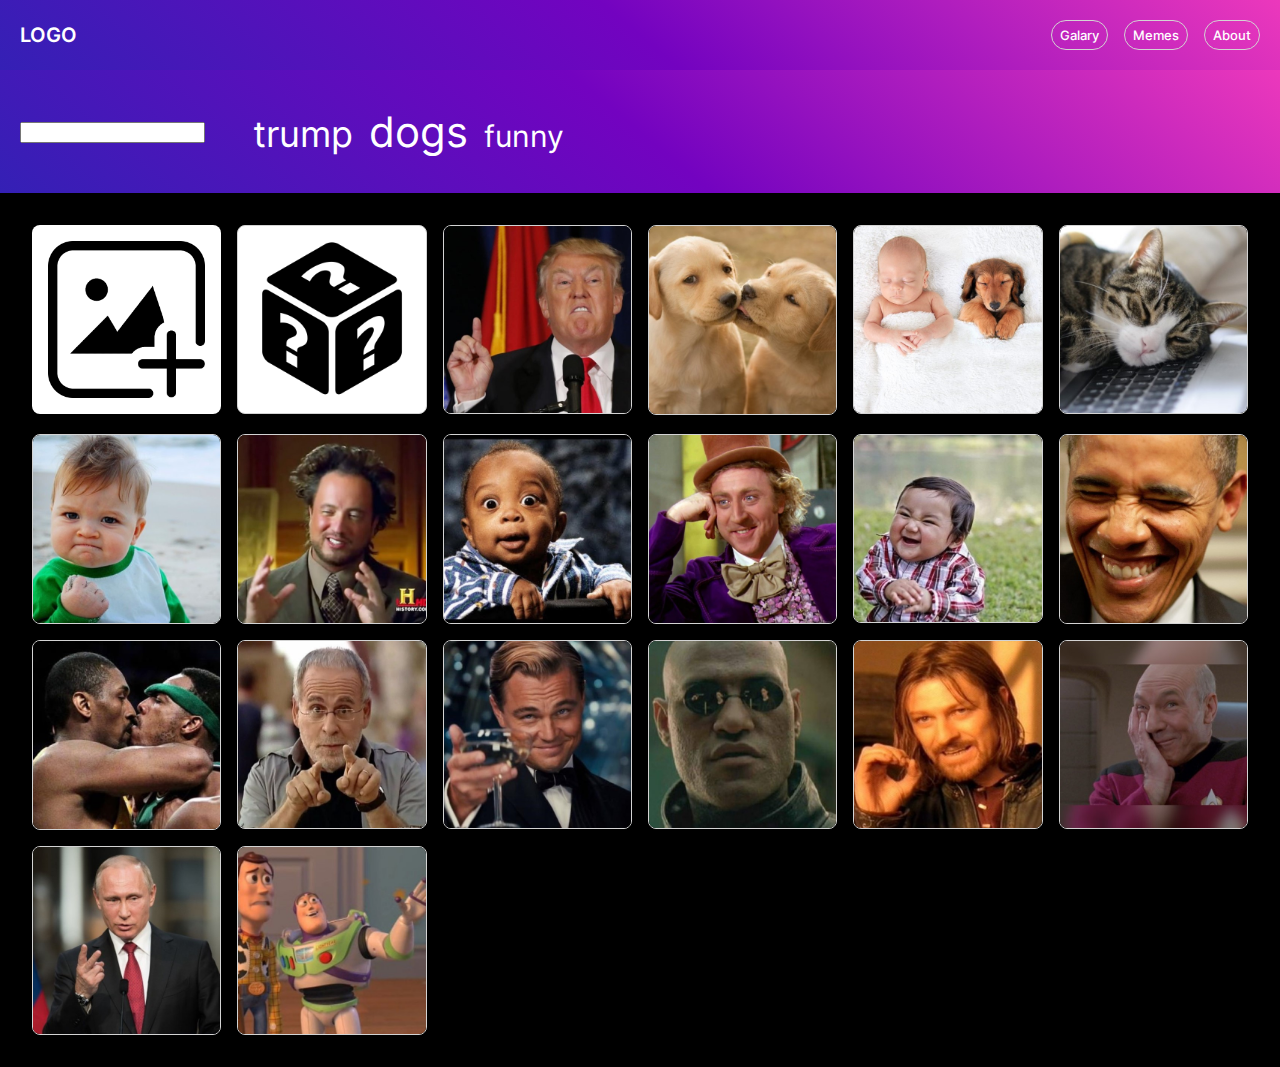
==== index.html @ 1245be6e "I lost track of what i changed :)" ====
<!DOCTYPE html>
<html lang="en">

<head>
    <meta charset="UTF-8">
    <meta name="viewport" content="width=device-width, initial-scale=1.0">
    <link rel="stylesheet" href="styles\style.css">
    <title>Document</title>
</head>


<body onload="onInit()">
    <div class="main-page">
        <header>
            <div class="logo">LOGO</div>
            <nav>
                <button onclick="OnChangePage(this)">Galary</button>
                <button onclick="OnChangePage(this)">Memes</button>
                <button onclick="onAbout(this)">About</button>
            </nav>
        </header>

        <section class="galary">
            <header>
                <div class="sort-by">
                    <div class="list">
                        <input class="keyword-choice" list="key-words" oninput="onKeyword(this,true)">
                        <datalist id="key-words" class="keywords-list">
                        </datalist>
                    </div>
                    <div class="keyword-con"></div>
                </div>
            </header>
            <div class="container"></div>
        </section>

        <section class="main-body-meme hidden">
            <div class="left">
                <div class="img-control-panel">
                    <section class="txt-btn">
                        <div>
                            <button onclick="onAddLine()">Add Line</button>
                            <button onclick="onLineMove(true)">🡩</button>
                            <button onclick="onLineMove(false)">🡫</button>
                            <button onclick="onRemoveLine()">delete</button>
                        </div>
                        <div>
                            <label>
                                <span data-trans="minRate">Font Size:</span>
                                <input type="range" min="1" max="100" value="20" title="20"
                                    oninput="this.title=this.value; onSetFontSize( +this.value)" />
                            </label>
                            <input oninput="onSetColor(this)" type="color" id="color" name="color" value="#000000" />
                        </div>
                        <div>
                            <button onclick="onSetAlign(this)">left</button>
                            <button onclick="onSetAlign(this)">center</button>
                            <button onclick="onSetAlign(this)">right</button>
                            <dialog class="font-change">
                                <form>
                                    <label>
                                        Pick a Font
                                        <select class="font-list">

                                        </select>
                                    </label>
                                    <div>
                                        <button value="cancel" formmethod="dialog">Cancel</button>
                                        <button class="confirm-btn" value="default">Confirm</button>
                                    </div>
                                </form>
                            </dialog>
                            <button class="open-font-modal-btn" ">Font</button>
                            <output></output>
                        </div>
                    </section>
                    <section class=" add-imoji">

                    </section>
                </div>
                <div class="canvas-overlay">
                    <div class="canvas-container">
                        <canvas id="my-canvas"></canvas>
                    </div>
                </div>
            </div>
            <div class="side-menu-meme">
                <div class="txt-boxs" onfocusin="onBoxFoucs()" onfocusout="onBoxFoucs()">
                    <input class="meme-txt" type="text" name="meme-txt" value="enter txt" data-cell-idx="0"
                        oninput="onSetLineTxt(this)">
                </div>

                <button onclick="_OnAddKeyword(this)">add</button>

                <div class="emoji-box">
                </div>
                
                <section class="file-manger">
                    <button class="save-meme">save</button>
                    <div class="savedMemes">
                        <button class="next-meme">Next saved meme</button>
                    </div>
                    <div class="download">
                        <a href="#" class="btn" onclick="downloadMeme(this)" download="my-img.jpg">download</a>
                    </div>
                    <button>share</button>
                </section>
            </div>
        </section>

        <div class="upload">
            <input id="file-input" type="file" hidden />
        </div>
    </div>

    <script src="js/services/storage.service.js"></script>
    <script src="js/services/util.service.js"></script>
    <script src="js/services/emoji.service.js"></script>
    <script src="js/services/meme.service.js"></script>
    <script src="js/nav.controller.js"></script>
    <script src="js/gallery.controller.js"></script>
    <script src="js/meme.controller.js"></script>
</body>

</html>
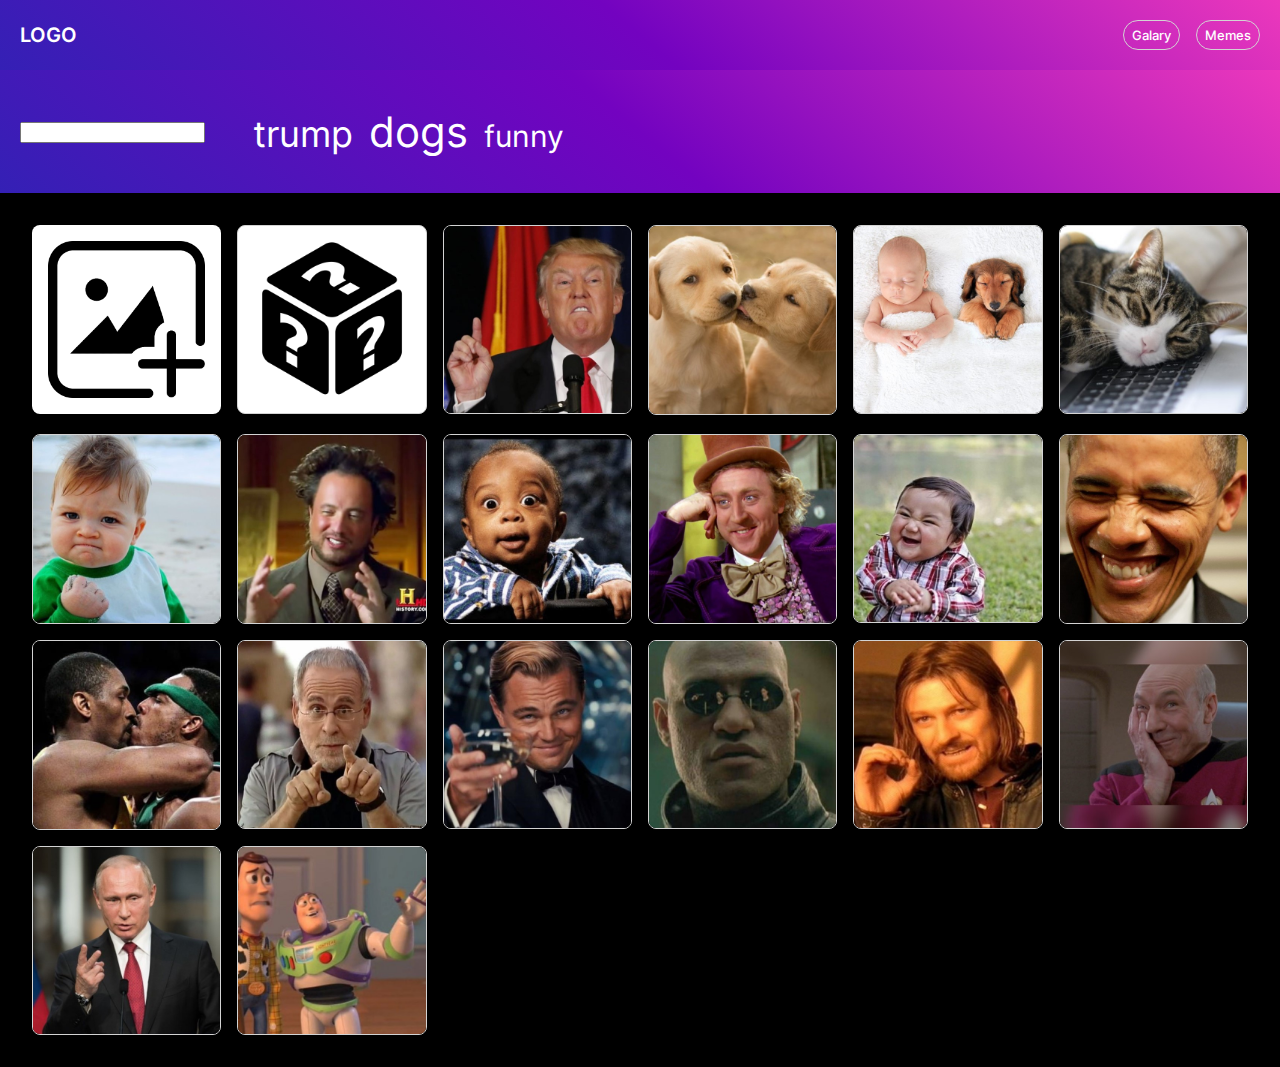
==== commit a2168b28: "Add icons" ====
--- a/index.html
+++ b/index.html
@@ -16,7 +16,7 @@
             <nav>
                 <button onclick="OnChangePage(this)">Galary</button>
                 <button onclick="OnChangePage(this)">Memes</button>
-                <button onclick="onAbout(this)">About</button>
+                
             </nav>
         </header>
 
@@ -88,28 +88,30 @@
                 <div class="txt-boxs" onfocusin="onBoxFoucs()" onfocusout="onBoxFoucs()">
                     <input class="meme-txt" type="text" name="meme-txt" value="enter txt" data-cell-idx="0"
                         oninput="onSetLineTxt(this)">
+                        
+                <div class="emoji-box">
+                </div>
                 </div>
 
-                <button onclick="_OnAddKeyword(this)">add</button>
+                <button onclick="_OnAddKeyword(this)" hidden>add</button>
 
-                <div class="emoji-box">
-                </div>
                 
                 <section class="file-manger">
-                    <button class="save-meme">save</button>
                     <div class="savedMemes">
-                        <button class="next-meme">Next saved meme</button>
+
+                    <button class="save-meme file-manger-button"><img src="img/save-static.png"</button>
+                    <button class="file-manger-button"><img src="img/share-static.png" alt=""></button>
+                    <button class="next-meme file-manger-button">Next saved meme</button>
+                    <div class="download">
+                        <a href="#" class="next-meme file-manger-button" onclick="downloadMeme(this)" download="my-img.jpg"><img src="img/download-static.png" alt=""></a>
                     </div>
-                    <div class="download">
-                        <a href="#" class="btn" onclick="downloadMeme(this)" download="my-img.jpg">download</a>
-                    </div>
-                    <button>share</button>
+                </div>
                 </section>
             </div>
         </section>
 
         <div class="upload">
-            <input id="file-input" type="file" hidden />
+            <input id="file-input" type="file" name="image" onchange="onImgInput(event)" accept="image/*" hidden />
         </div>
     </div>
 
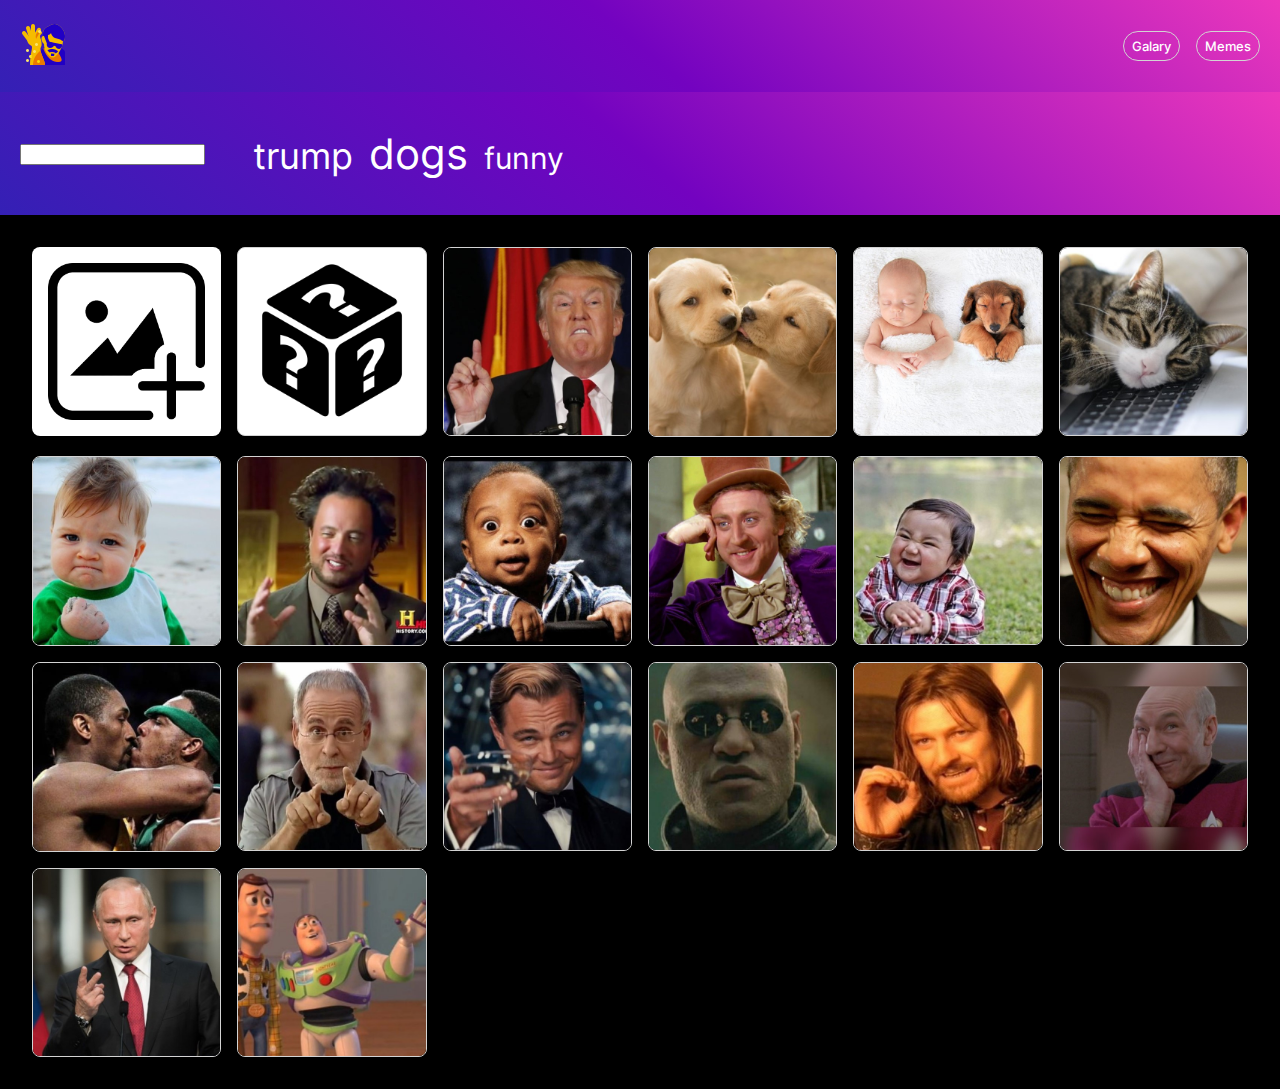
==== commit 323eed5a: "I need to sleep" ====
--- a/index.html
+++ b/index.html
@@ -5,14 +5,15 @@
     <meta charset="UTF-8">
     <meta name="viewport" content="width=device-width, initial-scale=1.0">
     <link rel="stylesheet" href="styles\style.css">
-    <title>Document</title>
+    <title></title>
+    <link rel="icon" type="image/x-icon" href="img\favicon.ico.png">
 </head>
 
 
 <body onload="onInit()">
     <div class="main-page">
         <header>
-            <div class="logo">LOGO</div>
+            <div class="logo"><img src="img/icons8-salt-bae-48.png"></div>
             <nav>
                 <button onclick="OnChangePage(this)">Galary</button>
                 <button onclick="OnChangePage(this)">Memes</button>
@@ -36,16 +37,16 @@
 
         <section class="main-body-meme hidden">
             <div class="left">
-                <div class="img-control-panel">
-                    <section class="txt-btn">
+                <div class="img-control-panel txt-btn">
+                   
                         <div>
                             <button onclick="onAddLine()">Add Line</button>
                             <button onclick="onLineMove(true)">🡩</button>
                             <button onclick="onLineMove(false)">🡫</button>
                             <button onclick="onRemoveLine()">delete</button>
                         </div>
-                        <div>
-                            <label>
+                        <div class="its-late">
+                            <label >
                                 <span data-trans="minRate">Font Size:</span>
                                 <input type="range" min="1" max="100" value="20" title="20"
                                     oninput="this.title=this.value; onSetFontSize( +this.value)" />
@@ -73,10 +74,8 @@
                             <button class="open-font-modal-btn" ">Font</button>
                             <output></output>
                         </div>
-                    </section>
-                    <section class=" add-imoji">
-
-                    </section>
+                  
+                    
                 </div>
                 <div class="canvas-overlay">
                     <div class="canvas-container">
@@ -101,9 +100,9 @@
 
                     <button class="save-meme file-manger-button"><img src="img/save-static.png"</button>
                     <button class="file-manger-button"><img src="img/share-static.png" alt=""></button>
-                    <button class="next-meme file-manger-button">Next saved meme</button>
+                    <button class="next-meme file-manger-button"><img src="img/next-memory.png"></button>
                     <div class="download">
-                        <a href="#" class="next-meme file-manger-button" onclick="downloadMeme(this)" download="my-img.jpg"><img src="img/download-static.png" alt=""></a>
+                        <a href="javascript:delay('URL')" class="next-meme file-manger-button" onclick="downloadMeme(this)" download="my-img.jpg"><img src="img/download-static.png" alt=""></a>
                     </div>
                 </div>
                 </section>
@@ -111,8 +110,9 @@
         </section>
 
         <div class="upload">
-            <input id="file-input" type="file" name="image" onchange="onImgInput(event)" accept="image/*" hidden />
+            <input id="#" name="image" onchange="onImgInput(event)" accept="image/*" hidden />
         </div>
+        <div class="measure"></div>
     </div>
 
     <script src="js/services/storage.service.js"></script>
